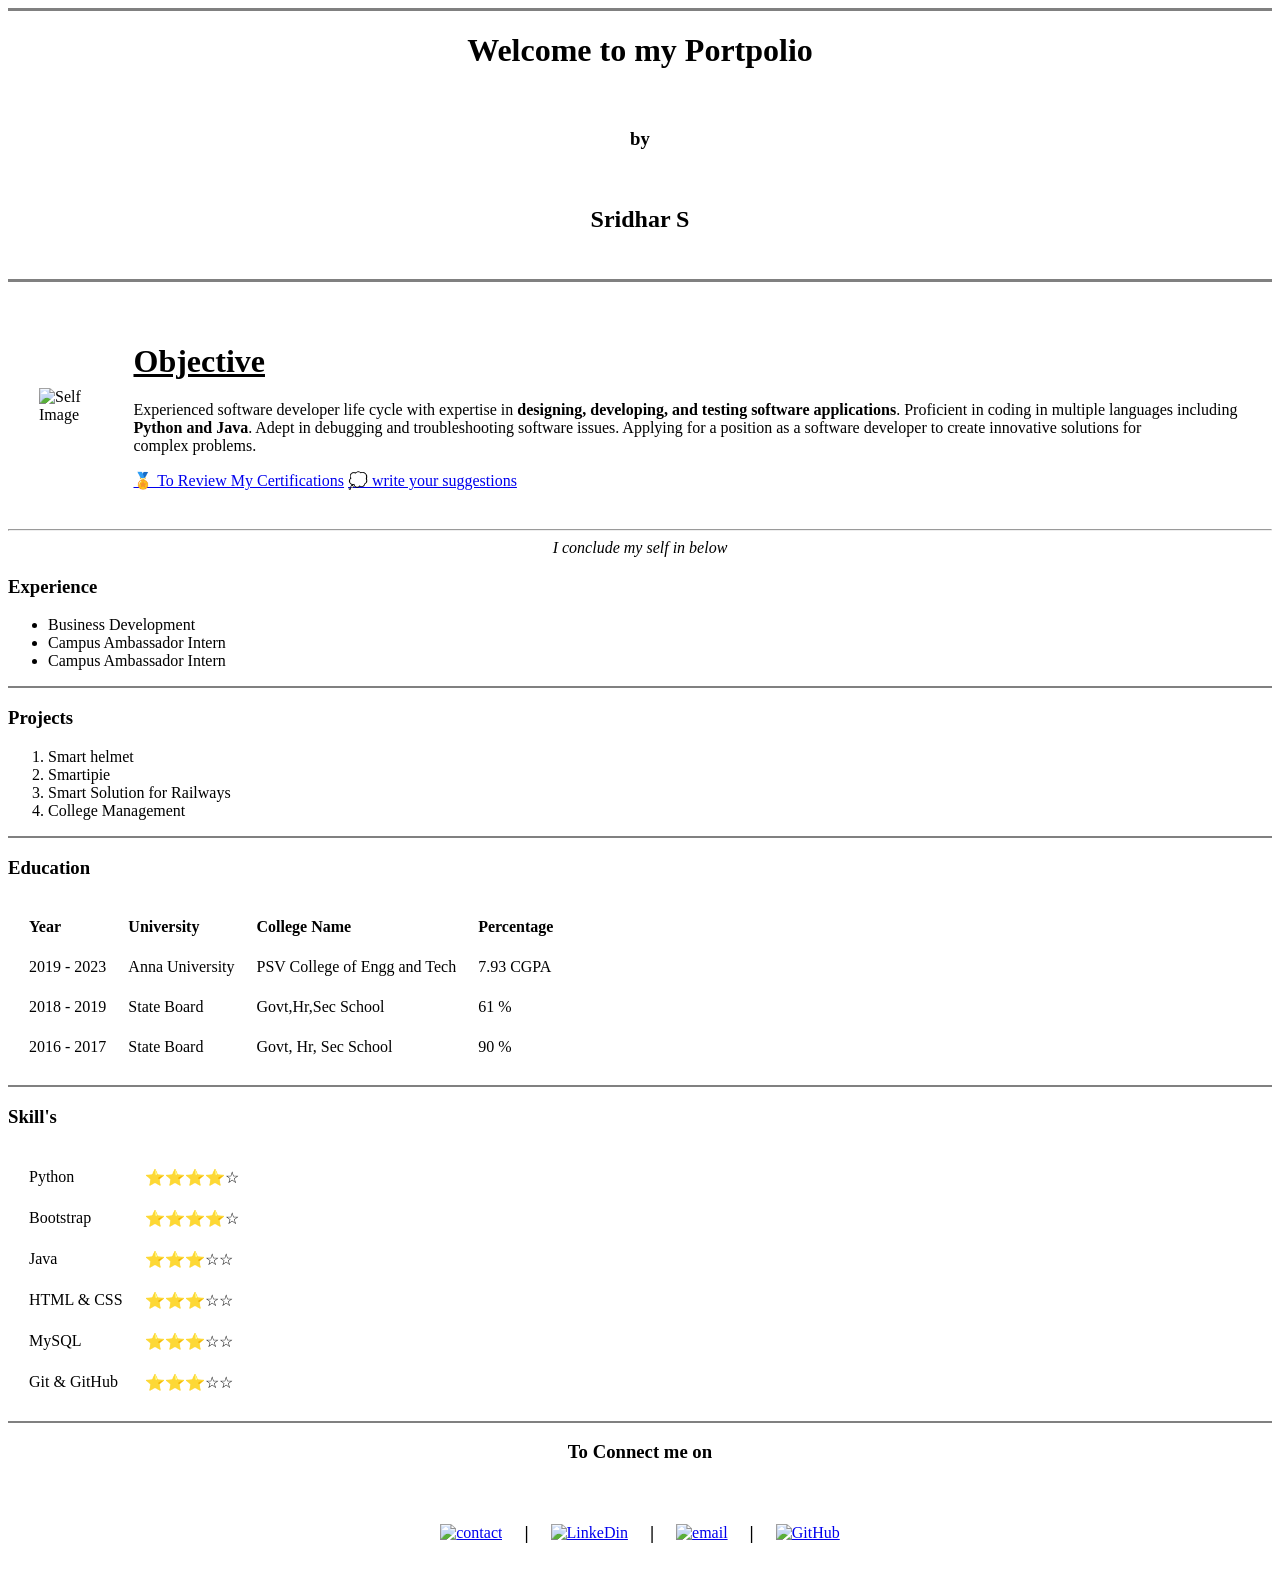
==== index.html @ f85b3f86 "Rename Inter.html to index.html" ====
<!DOCTYPE html>
<html lang="en">
<head>
    <meta charset="UTF-8">
    <meta http-equiv="X-UA-Compatible" content="IE=edge">
    <meta name="viewport" content="width=device-width, initial-scale=1.0">
    <title>Portpolio</title>
</head>
<body>
    <center>
    <hr size="3" noshade>
    <h1>Welcome to my Portpolio</h1><br>
    <h3>by</h3><br>
    <h2>Sridhar S</h2><br>
    <hr size="3" noshade>
    </center>
    <table cellspacing="30">
    <td><img src="/home/sridhar/Documents/smartipie/Full_Stack_develpment/HTML/img/voter_pic.jpg
        " alt="Self Image" width="230" height="300"></td>
    
    <td>
        <div class="edu">
        <h1><u> Objective</u></h1>
        <p>Experienced software developer life cycle with expertise in <strong> designing, developing,
            and testing software applications</strong>. Proficient in coding in multiple languages
            including <strong>Python and Java</strong>. Adept in debugging and troubleshooting software issues.
            Applying for a position as a software developer to create innovative solutions for <br>
            complex problems.</p>
        <a href="cer.html"> 🏅 To Review My Certifications</a>
        <a href="contact.html">  💭 write your suggestions</a>
        </div>
    </td>
    </table>

    <hr size="2">

    <center><em>I conclude my self in below</em></center>
    <h3>Experience</h3>

    <!--This is an Learning and Development activity for to became a full stack developer role-->
    <!--

        ** To Search HTML tags in Google in the form of "____ html mdn" **

        Tags explanation here ..
        
        hr - horizontal line tag
            1. size
            2. noshade
            3. width

        Text sizing tag type's ..

            1. h1
            2. h2
                .
                .
                .
            6. h6

        em  - empasis tag 
        div - devision tag
        p   - paragraph tag

        List Tags ..
        Basically we have two kinds of the list Tags

        1.  ol (Ordered List)
                text  = ""
                start = ""

        2.  ul (Unordered List)
            li - List items


        Image Elements ..
        * Self closing tag
        * img src="" alt=""

        -->


    <ul>                                
        <li>Business Development</li>
        <li>Campus Ambassador Intern</li>
        <li>Campus Ambassador Intern</li>
    </ul>

    <hr size="2" noshade>
    
    <h3>Projects</h3>
    <ol start="1">
        <li>Smart helmet</li>
        <li>Smartipie</li>
        <li>Smart Solution for Railways</li>
        <li>College Management</li>
    </ol>

    <hr size="2" noshade>
    
    <h3>Education</h3>
    <table cellspacing="20" >
        <thead align="left">
            <tr>
            <th>Year</th>
            <th>University</th>
            <th>College Name</th>
            <th>Percentage</th>
            </tr>
        </thead>
            
        <tbody>
            <tr>
                <td>2019 - 2023</td>
                <td>Anna University</td>
                <td>PSV College of Engg and Tech</td>
                <td>7.93 CGPA</td>
            </tr>
            <tr>
                <td>2018 - 2019</td>
                <td>State Board</td>
                <td>Govt,Hr,Sec School</td>
                <td>61 %</td>
            </tr>
            <tr>
                <td>2016 - 2017</td>
                <td>State Board</td>
                <td>Govt, Hr, Sec School</td>
                <td>90 %</td>
            </tr>
        </tbody>

    </table>

    <hr size="2" noshade>
    <h3>Skill's</h3>
    <table cellspacing="20">
        <tr>
            <td>Python</td>
            <td>⭐️⭐️⭐️⭐️☆</td>
        </tr>
        
        <tr>
            <td>Bootstrap</td>
            <td>⭐️⭐️⭐️⭐️☆</td>
        </tr>
        
        <tr>
            <td>Java</td>
            <td>⭐️⭐️⭐️☆☆</td>
        </tr>
        <tr>
            <td>HTML & CSS</td>
            <td>⭐️⭐️⭐️☆☆</td>
        </tr>

        
        <tr>
            <td>MySQL</td>
            <td>⭐️⭐️⭐️☆☆</td>
        </tr>
        <tr>
            <td>Git & GitHub</td>
            <td>⭐️⭐️⭐️☆☆</td>
        </tr>
    </table>

    <hr size="2" noshade>

    <center>
    <h3>To Connect me on</h3>
    <table cellspacing="20">
        <tr>
            <td><a href="callto:0000"><img src="https://upload.wikimedia.org/wikipedia/commons/a/a8/Google_Contacts_icon_%282022%29.svg" alt="contact" height="25" width="25"></a></td>
            
            <td><h3>|</h3></td>

            <td><a href="https://www.linkedin.com/in/sridhar1223"><img src="https://upload.wikimedia.org/wikipedia/commons/thumb/f/f8/LinkedIn_icon_circle.svg/800px-LinkedIn_icon_circle.svg.png" alt="LinkeDin" height="25" width="25"></a></td>
            
            <td><h3>|</h3></td>
            
            <td><a href="mailto:sridhar1261@gmail.com"><img src="https://cdn4.iconfinder.com/data/icons/social-media-logos-6/512/112-gmail_email_mail-512.png" alt="email" height="25" width="25"></a></td>
        
            <td><h3>|</h3></td>
        
            <td><a href="https://github.com/Lovelyboy-Sri"><img src="https://upload.wikimedia.org/wikipedia/commons/c/c2/GitHub_Invertocat_Logo.svg" alt="GitHub" height="25" width="25"></a></td>
        </tr>
    </table>
    </center>
</body>
</html>
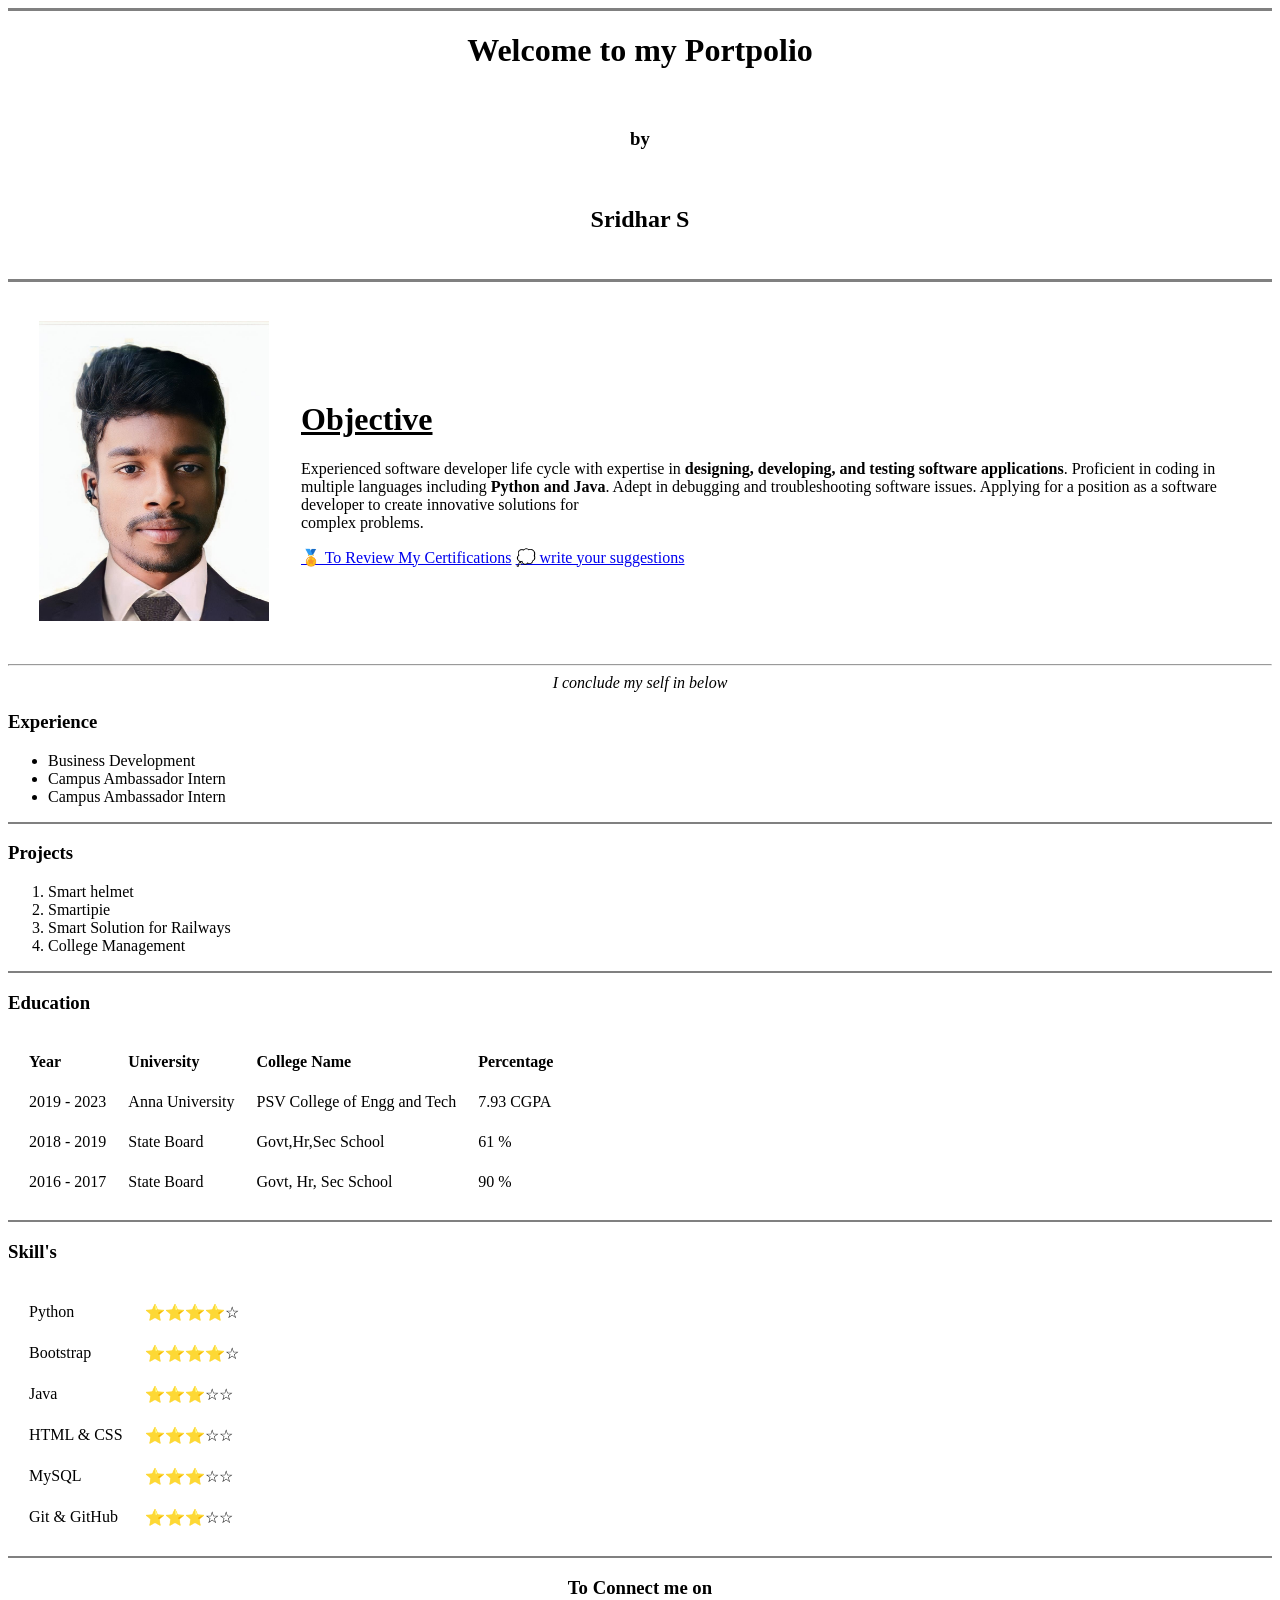
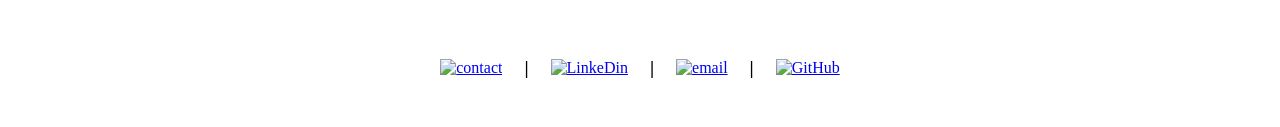
==== commit 7564da4e: "Update index.html" ====
--- a/index.html
+++ b/index.html
@@ -15,7 +15,7 @@
     <hr size="3" noshade>
     </center>
     <table cellspacing="30">
-    <td><img src="/home/sridhar/Documents/smartipie/Full_Stack_develpment/HTML/img/voter_pic.jpg
+    <td><img src="img/voter_pic.jpg
         " alt="Self Image" width="230" height="300"></td>
     
     <td>
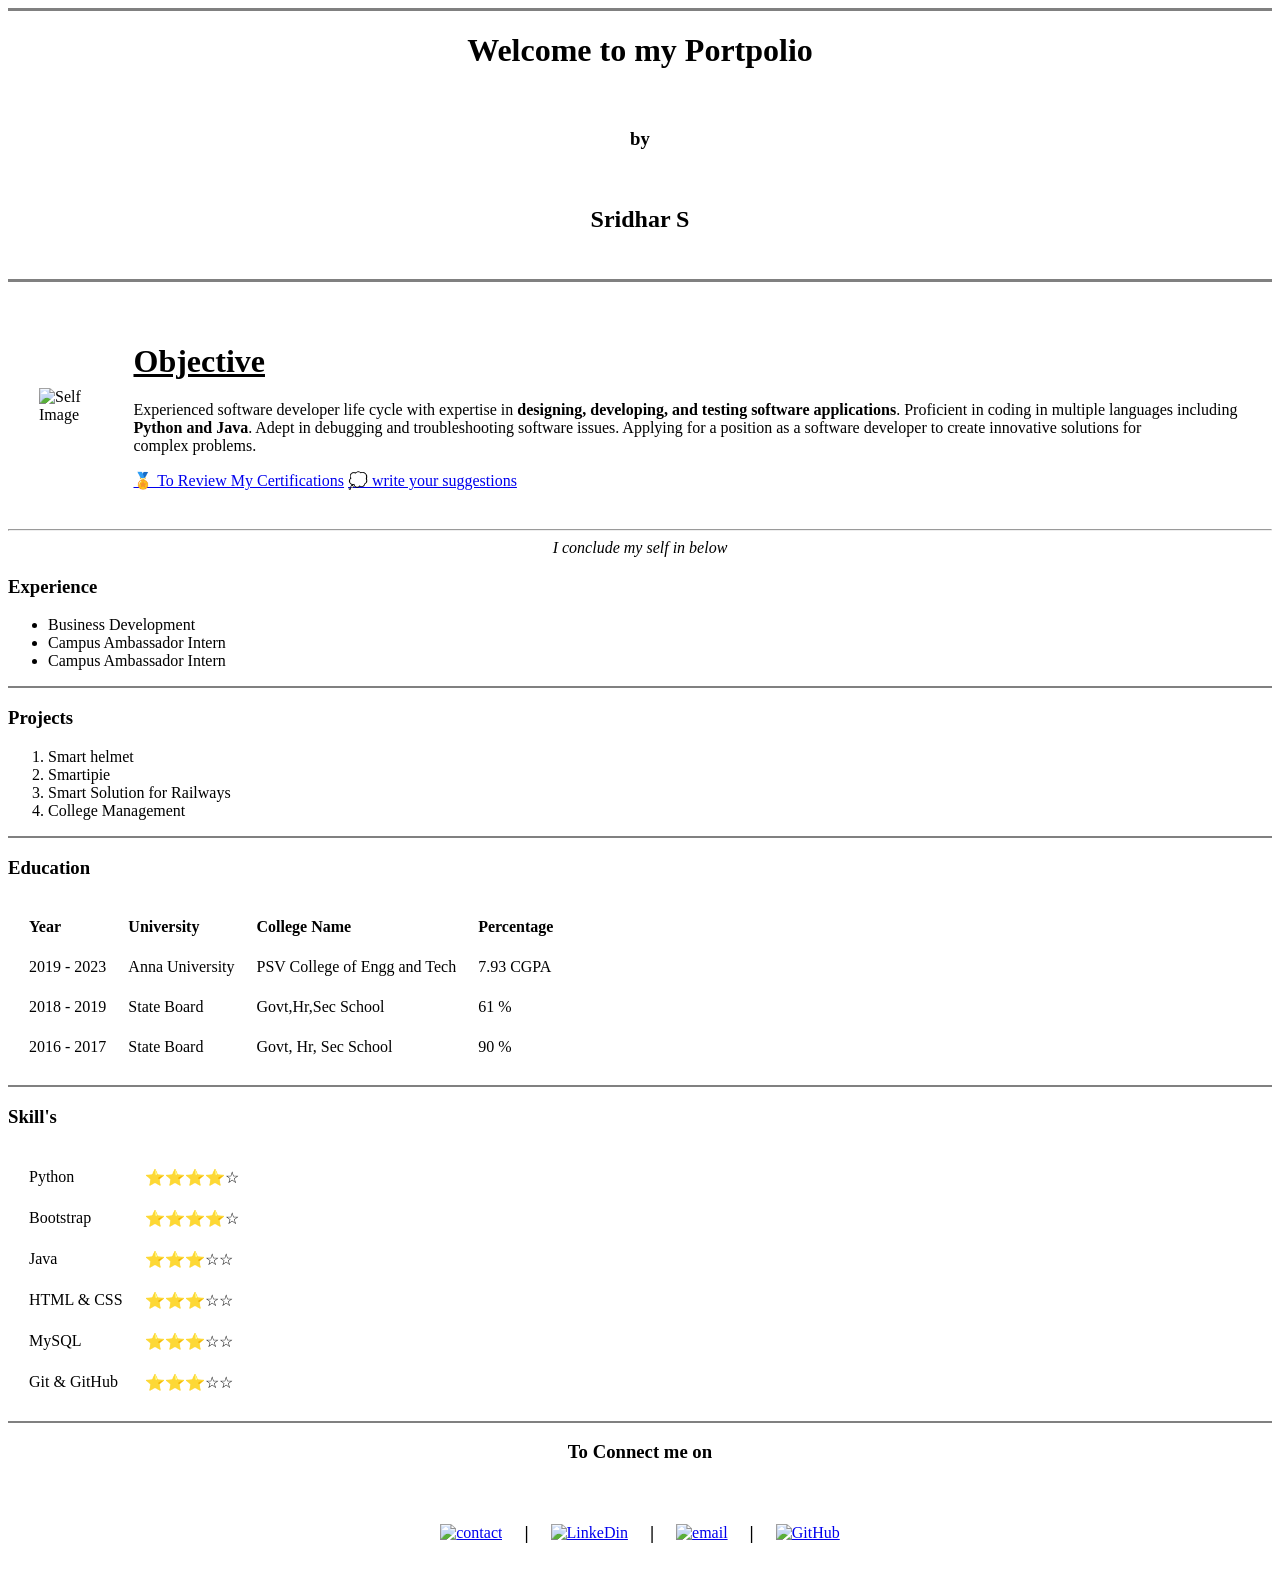
==== commit aa060167: "Update index.html" ====
--- a/index.html
+++ b/index.html
@@ -15,8 +15,7 @@
     <hr size="3" noshade>
     </center>
     <table cellspacing="30">
-    <td><img src="img/voter_pic.jpg
-        " alt="Self Image" width="230" height="300"></td>
+    <td><img src="https://github.com/Lovelyboy-Sri/Portfolio/blob/177a8fb0189ac2a99dad538eeff9276a7b8449a8/img/voter_pic.jpg" alt="Self Image" width="230" height="300"></td>
     
     <td>
         <div class="edu">
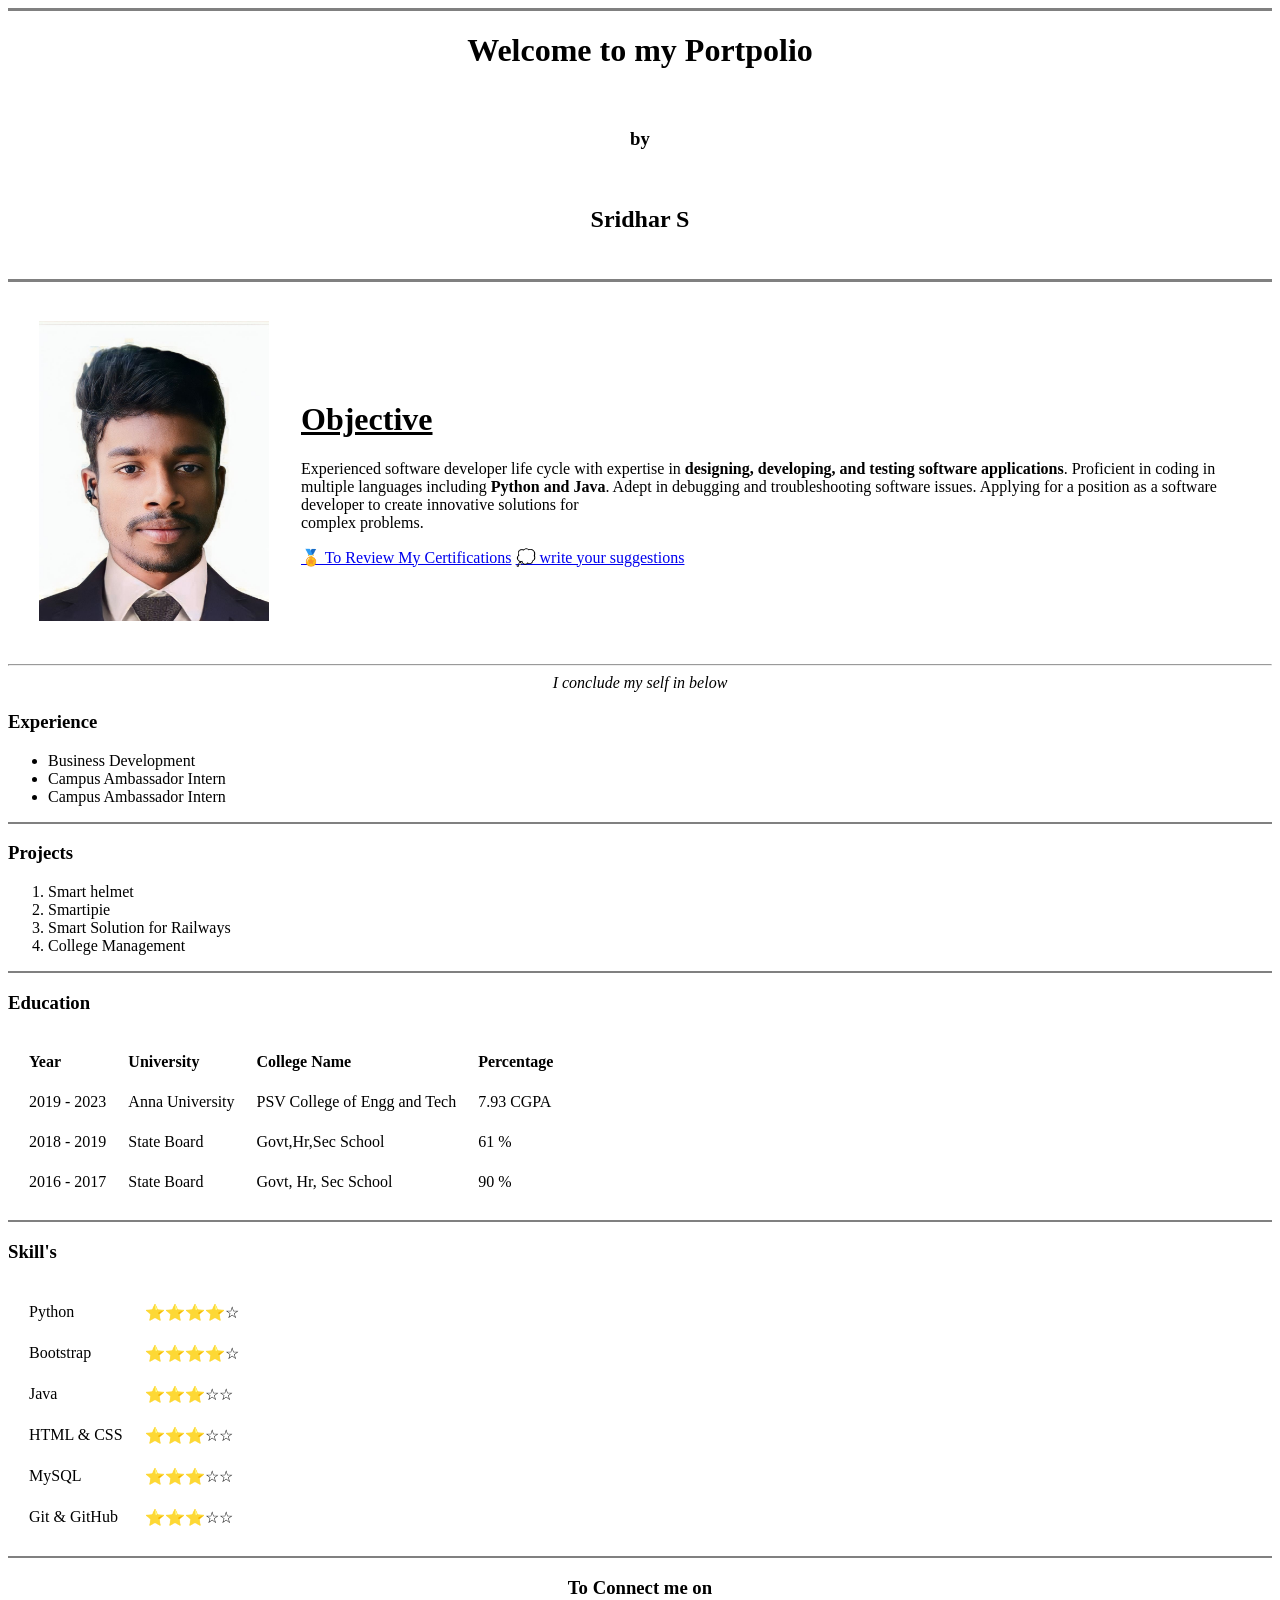
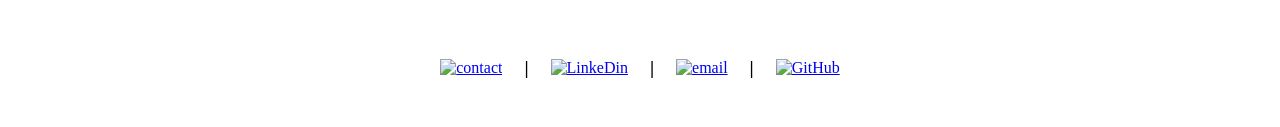
==== commit 737d826b: "Update index.html" ====
--- a/index.html
+++ b/index.html
@@ -15,7 +15,7 @@
     <hr size="3" noshade>
     </center>
     <table cellspacing="30">
-    <td><img src="https://github.com/Lovelyboy-Sri/Portfolio/blob/177a8fb0189ac2a99dad538eeff9276a7b8449a8/img/voter_pic.jpg" alt="Self Image" width="230" height="300"></td>
+    <td><img src="img/voter_pic.jpg" alt="Self Image" width="230" height="300"></td>
     
     <td>
         <div class="edu">
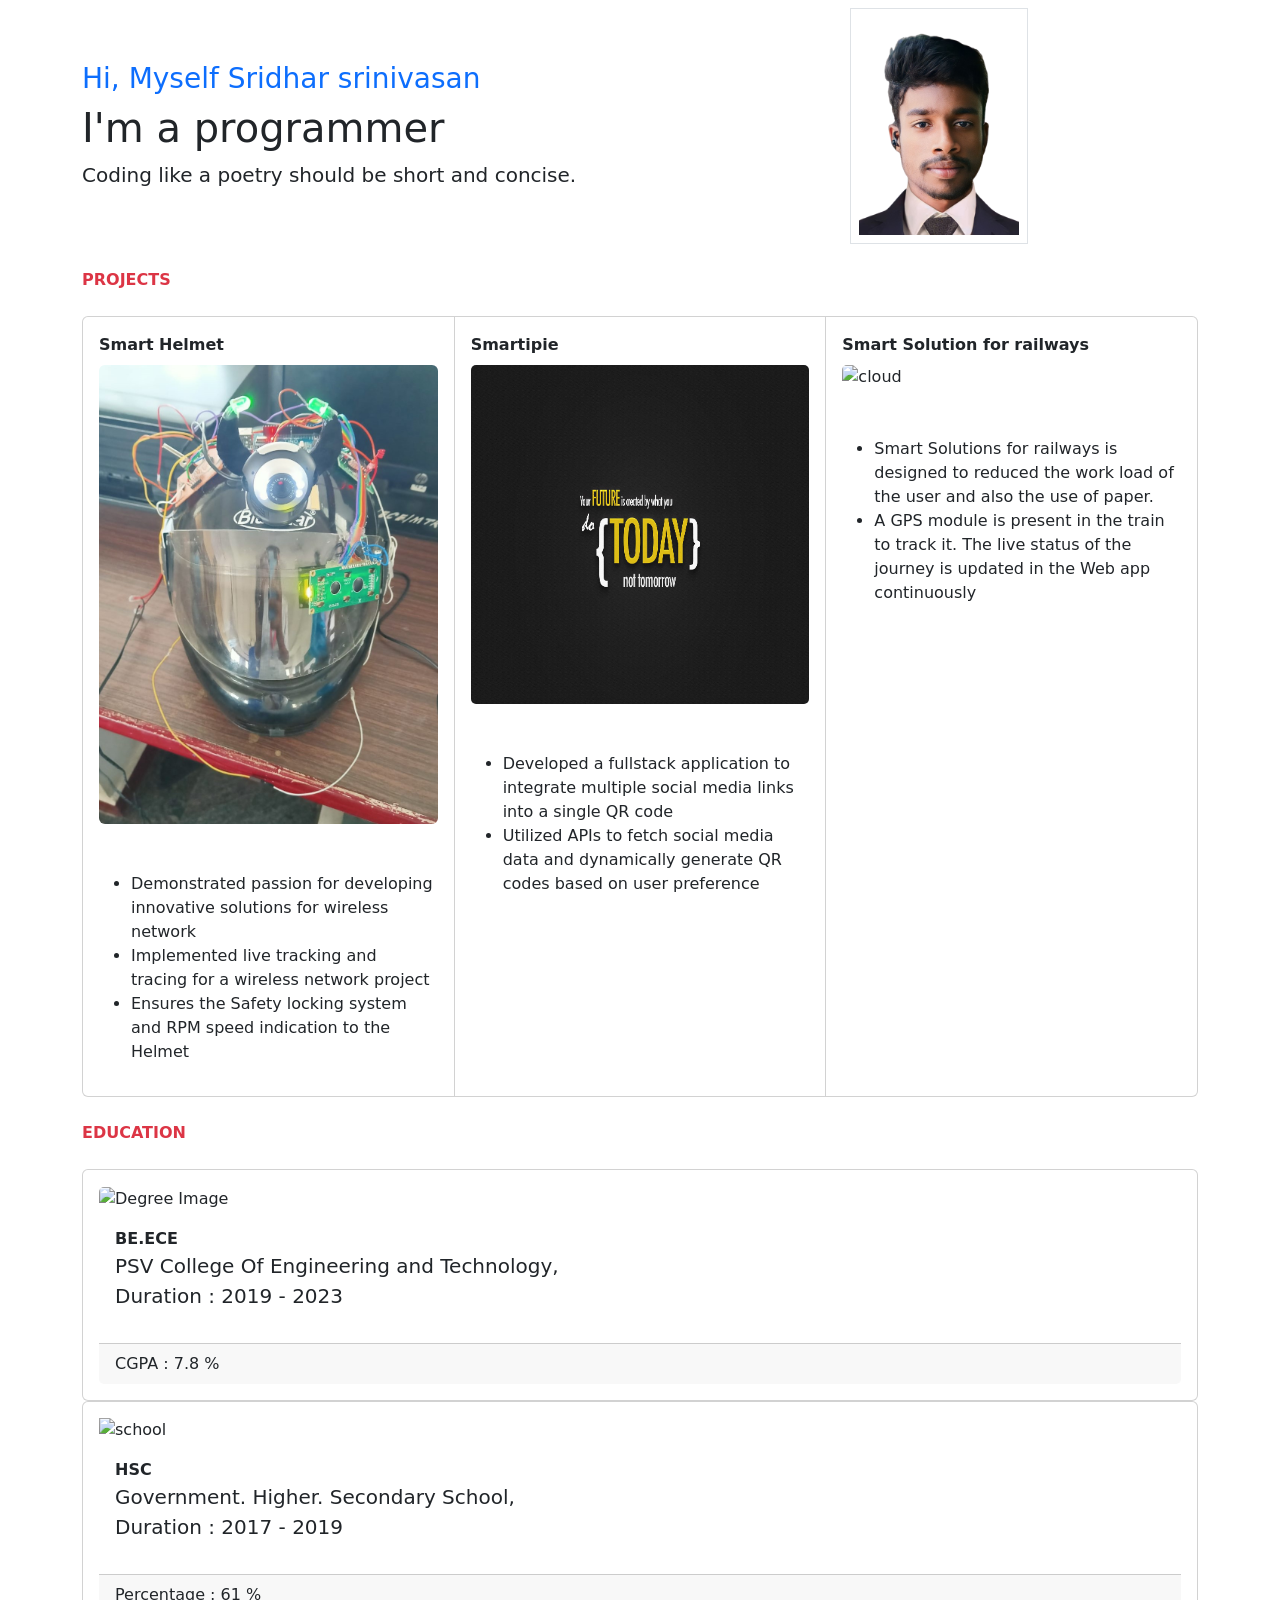
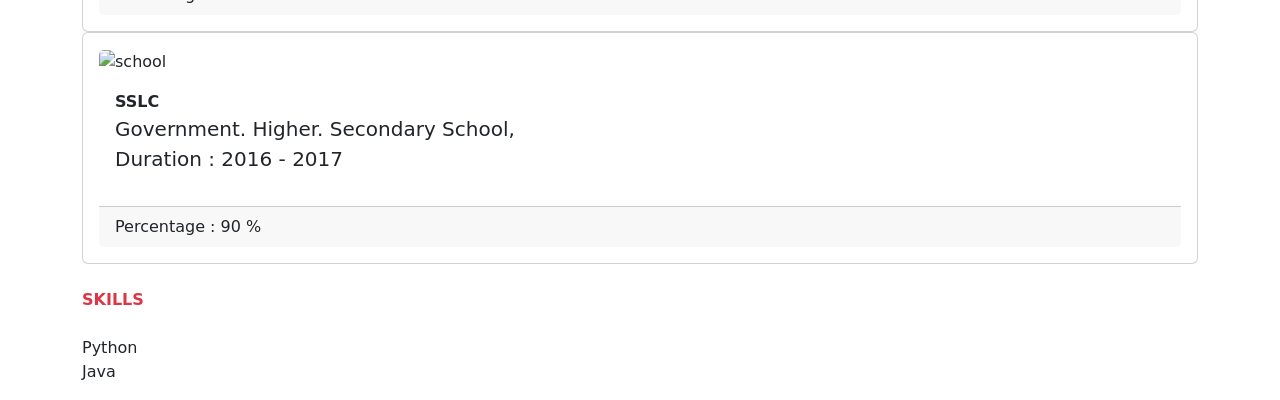
==== commit b9198f78: "New messages are inserted into the text file" ====
--- a/index.html
+++ b/index.html
@@ -4,187 +4,137 @@
     <meta charset="UTF-8">
     <meta http-equiv="X-UA-Compatible" content="IE=edge">
     <meta name="viewport" content="width=device-width, initial-scale=1.0">
-    <title>Portpolio</title>
+    <title>Sridhar S</title>
+    <link href="https://cdn.jsdelivr.net/npm/bootstrap@5.3.0/dist/css/bootstrap.min.css" rel="stylesheet" integrity="sha384-9ndCyUaIbzAi2FUVXJi0CjmCapSmO7SnpJef0486qhLnuZ2cdeRhO02iuK6FUUVM" crossorigin="anonymous">
+
 </head>
 <body>
-    <center>
-    <hr size="3" noshade>
-    <h1>Welcome to my Portpolio</h1><br>
-    <h3>by</h3><br>
-    <h2>Sridhar S</h2><br>
-    <hr size="3" noshade>
-    </center>
-    <table cellspacing="30">
-    <td><img src="img/voter_pic.jpg" alt="Self Image" width="230" height="300"></td>
+    <script src="https://cdn.jsdelivr.net/npm/bootstrap@5.3.0/dist/js/bootstrap.bundle.min.js" integrity="sha384-geWF76RCwLtnZ8qwWowPQNguL3RmwHVBC9FhGdlKrxdiJJigb/j/68SIy3Te4Bkz" crossorigin="anonymous"></script>
     
-    <td>
-        <div class="edu">
-        <h1><u> Objective</u></h1>
-        <p>Experienced software developer life cycle with expertise in <strong> designing, developing,
-            and testing software applications</strong>. Proficient in coding in multiple languages
-            including <strong>Python and Java</strong>. Adept in debugging and troubleshooting software issues.
-            Applying for a position as a software developer to create innovative solutions for <br>
-            complex problems.</p>
-        <a href="cer.html"> 🏅 To Review My Certifications</a>
-        <a href="contact.html">  💭 write your suggestions</a>
+
+    <div class="container">
+        <div class="row align-items-center">
+            <div class="col">
+                <h3 class="text-primary ">Hi, Myself Sridhar srinivasan</h3>
+                <h1>I'm a programmer</h1>
+                <p class="lead">Coding like a poetry should be short and concise.</p>
+            </div>
+            <div class="col-md-4 float-md-end mb-3 ms-md-3 border-radious">
+                <img class="border m-2 p-2" src="img/sri.png" alt="sri" width="50%">
+            </div>
         </div>
-    </td>
-    </table>
-
-    <hr size="2">
-
-    <center><em>I conclude my self in below</em></center>
-    <h3>Experience</h3>
-
-    <!--This is an Learning and Development activity for to became a full stack developer role-->
-    <!--
-
-        ** To Search HTML tags in Google in the form of "____ html mdn" **
-
-        Tags explanation here ..
-        
-        hr - horizontal line tag
-            1. size
-            2. noshade
-            3. width
-
-        Text sizing tag type's ..
-
-            1. h1
-            2. h2
-                .
-                .
-                .
-            6. h6
-
-        em  - empasis tag 
-        div - devision tag
-        p   - paragraph tag
-
-        List Tags ..
-        Basically we have two kinds of the list Tags
-
-        1.  ol (Ordered List)
-                text  = ""
-                start = ""
-
-        2.  ul (Unordered List)
-            li - List items
 
 
-        Image Elements ..
-        * Self closing tag
-        * img src="" alt=""
+        <!--Card's in Project section-->
+        <header class="text-danger fw-bold">PROJECTS</header><br>
+        <div class="card-group">
+        <div class="card">
+            <div class="card-body">
+            <div class="card-title fw-bold">
+                Smart Helmet
+            </div>
+            <img src="img/hel.jpg" alt="hel" class="card-img-top rounded">
+            <p class="card-body justify-content"><ul>
+                <li>Demonstrated passion for developing innovative solutions for wireless network </li>
+                <li>Implemented live tracking and tracing for a wireless network project</li>
+                <li>Ensures the Safety locking system and RPM speed indication to the Helmet</li>
+            </ul>
+        </p>
+        </div>
+        </div>
 
-        -->
+        <div class="card">
+            <div class="card-body">
+            <div class="card-title fw-bold">Smartipie</div>
+            <img src="img/favi.png" alt="Smartipie" class="card-img">
+            <p class="card-body judtify-content ">
+                <ul>
+                    <li>Developed a fullstack application to integrate multiple social media links into a single QR code</li>
+                    <li>Utilized APIs to fetch social media data and dynamically generate QR codes based on user preference</li>
+                </ul>
+            </p>
+        </div>
+        </div>
+        
+        <div class="card">
+            <div class="card-body">
+            <div class="card-title fw-bold">Smart Solution for railways</div>
+            <img src="https://user-images.githubusercontent.com/101119679/198827306-6c7638f1-4f32-41e6-831c-f9259d85ce5d.png" alt="cloud" class="card-img">
+            <p class="card-body">
+                <ul>
+                    <li>Smart Solutions for railways is designed to reduced the work load of the user and also the use of paper. </li>
+                    <li>A GPS module is present in the train to track it. The live status of the journey is updated in the Web app continuously</li>
+                </ul>
+            </p>
+        </div>
+        </div>
+       </div><br> 
+       
+        <!-- Education Section-->
+        <header class="text-danger fw-bold">EDUCATION</header><br>
+        <div class="card-colums">
 
+            <!--Degree Section-->
+            <div class="card">
+                <div class="card-body">
+                    <img class="card-img" src="https://img.freepik.com/free-vector/vector-student-hat-isolated-white_1284-41884.jpg?w=740&t=st=1690010644~exp=1690011244~hmac=cdb63cd468da59d189c492edc67396a559638f2bb848613e975565e7417ab863" alt="Degree Image" style="height: auto;
+                    width: 200px;">
+                    <div class="card-text p-3">
+                        <strong>BE.ECE</strong>
+                        <p class="lead ">
+                            PSV College Of Engineering and Technology, <br>
+                            Duration : 2019 - 2023
+                        </p>
+                    </div>
+                    <div class="card-footer">CGPA : 7.8 %</div>
+                </div>
+            </div>
 
-    <ul>                                
-        <li>Business Development</li>
-        <li>Campus Ambassador Intern</li>
-        <li>Campus Ambassador Intern</li>
-    </ul>
+            <!--HSC Section-->
+            <div class="card">
+                <div class="card-body">
+                    <img class="card-img-sm-left" src="https://encrypted-tbn0.gstatic.com/images?q=tbn:ANd9GcSvqJASZEKl50ggCtrSFB47fzQOtSpH8_unkw&usqp=CAU" alt="school" style="height: auto;
+                    width: 200px;">
+                    <div class="card-text p-3">
+                        <strong>HSC</strong>
+                        <p class="lead">
+                            Government. Higher. Secondary School,<br>
+                            Duration : 2017 - 2019
+                        </p>
+                    </div>
+                    <div class="card-footer">
+                        Percentage : 61 %
+                    </div>
+                </div>
+            </div>
 
-    <hr size="2" noshade>
-    
-    <h3>Projects</h3>
-    <ol start="1">
-        <li>Smart helmet</li>
-        <li>Smartipie</li>
-        <li>Smart Solution for Railways</li>
-        <li>College Management</li>
-    </ol>
+            <!--SSLC Section-->
+            <div class="card">
+                <div class="card-body">
+                    <img src="https://encrypted-tbn0.gstatic.com/images?q=tbn:ANd9GcSvqJASZEKl50ggCtrSFB47fzQOtSpH8_unkw&usqp=CAU" alt="school" class="card-img" style="height: auto;
+                    width: 200px;">
+                    <div class="card-text p-3">
+                        <strong>SSLC</strong>
+                        <p class="lead">
+                            Government. Higher. Secondary School,<br>
+                            Duration : 2016 - 2017
+                        </p>
+                    </div>
+                    <div class="card-footer">
+                        Percentage : 90 %
+                    </div>
+                </div>
+            </div>
+        </div><br>
 
-    <hr size="2" noshade>
-    
-    <h3>Education</h3>
-    <table cellspacing="20" >
-        <thead align="left">
-            <tr>
-            <th>Year</th>
-            <th>University</th>
-            <th>College Name</th>
-            <th>Percentage</th>
-            </tr>
-        </thead>
-            
-        <tbody>
-            <tr>
-                <td>2019 - 2023</td>
-                <td>Anna University</td>
-                <td>PSV College of Engg and Tech</td>
-                <td>7.93 CGPA</td>
-            </tr>
-            <tr>
-                <td>2018 - 2019</td>
-                <td>State Board</td>
-                <td>Govt,Hr,Sec School</td>
-                <td>61 %</td>
-            </tr>
-            <tr>
-                <td>2016 - 2017</td>
-                <td>State Board</td>
-                <td>Govt, Hr, Sec School</td>
-                <td>90 %</td>
-            </tr>
-        </tbody>
+       <!--Skill Section--> 
+       <header class="text-danger fw-bold">SKILLS</header><br>
+       <div class="table">       
+        <div class="col">Python</div>
+        <div class="col">Java</div>
+       </div>
 
-    </table>
-
-    <hr size="2" noshade>
-    <h3>Skill's</h3>
-    <table cellspacing="20">
-        <tr>
-            <td>Python</td>
-            <td>⭐️⭐️⭐️⭐️☆</td>
-        </tr>
-        
-        <tr>
-            <td>Bootstrap</td>
-            <td>⭐️⭐️⭐️⭐️☆</td>
-        </tr>
-        
-        <tr>
-            <td>Java</td>
-            <td>⭐️⭐️⭐️☆☆</td>
-        </tr>
-        <tr>
-            <td>HTML & CSS</td>
-            <td>⭐️⭐️⭐️☆☆</td>
-        </tr>
-
-        
-        <tr>
-            <td>MySQL</td>
-            <td>⭐️⭐️⭐️☆☆</td>
-        </tr>
-        <tr>
-            <td>Git & GitHub</td>
-            <td>⭐️⭐️⭐️☆☆</td>
-        </tr>
-    </table>
-
-    <hr size="2" noshade>
-
-    <center>
-    <h3>To Connect me on</h3>
-    <table cellspacing="20">
-        <tr>
-            <td><a href="callto:0000"><img src="https://upload.wikimedia.org/wikipedia/commons/a/a8/Google_Contacts_icon_%282022%29.svg" alt="contact" height="25" width="25"></a></td>
-            
-            <td><h3>|</h3></td>
-
-            <td><a href="https://www.linkedin.com/in/sridhar1223"><img src="https://upload.wikimedia.org/wikipedia/commons/thumb/f/f8/LinkedIn_icon_circle.svg/800px-LinkedIn_icon_circle.svg.png" alt="LinkeDin" height="25" width="25"></a></td>
-            
-            <td><h3>|</h3></td>
-            
-            <td><a href="mailto:sridhar1261@gmail.com"><img src="https://cdn4.iconfinder.com/data/icons/social-media-logos-6/512/112-gmail_email_mail-512.png" alt="email" height="25" width="25"></a></td>
-        
-            <td><h3>|</h3></td>
-        
-            <td><a href="https://github.com/Lovelyboy-Sri"><img src="https://upload.wikimedia.org/wikipedia/commons/c/c2/GitHub_Invertocat_Logo.svg" alt="GitHub" height="25" width="25"></a></td>
-        </tr>
-    </table>
-    </center>
+    </div>
+    </div>
 </body>
-</html>
+</html>
